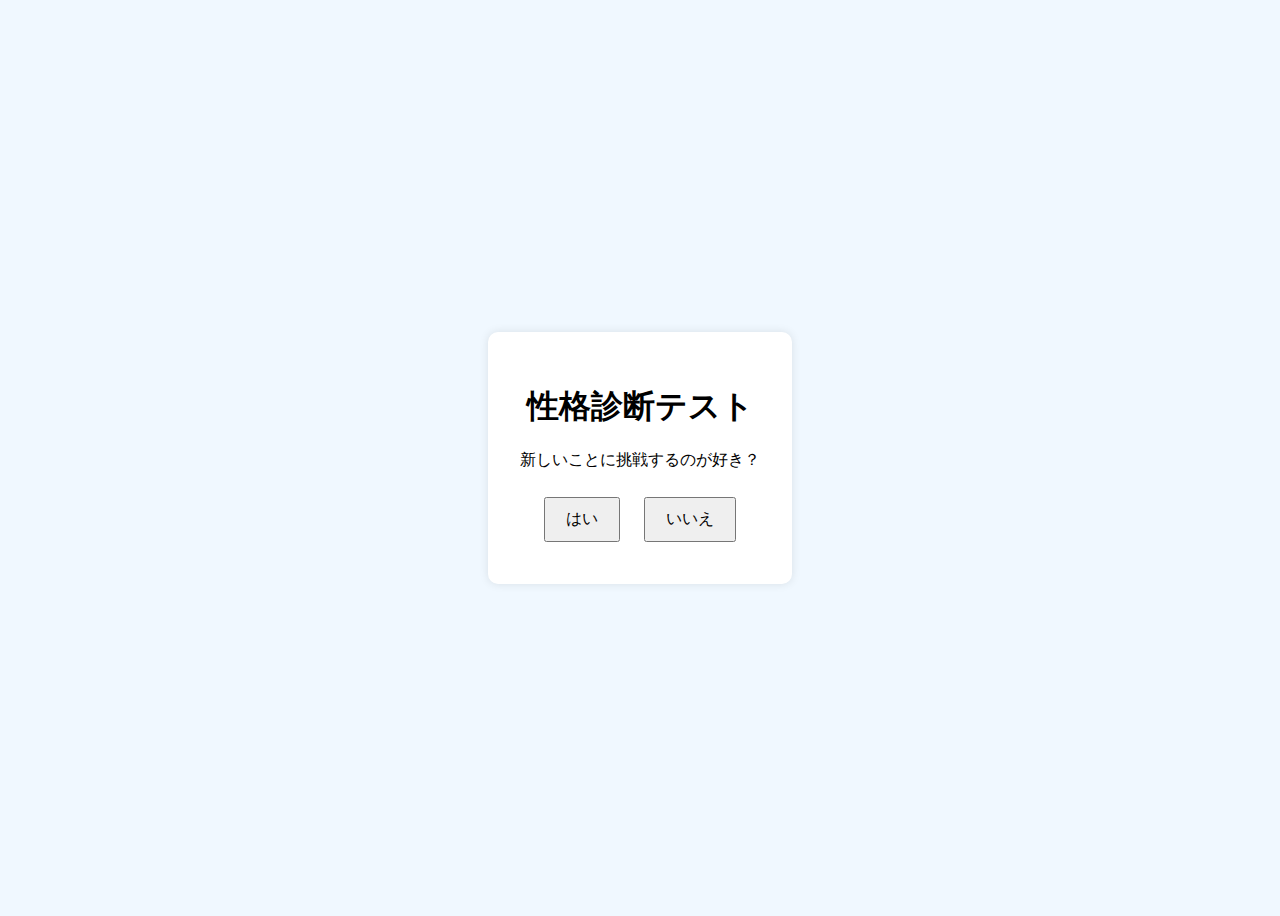
==== index.html @ 7867e799 "Add files via upload" ====
<!DOCTYPE html>
<html lang="ja">
<head>
  <meta charset="UTF-8" />
  <meta name="viewport" content="width=device-width, initial-scale=1.0"/>
  <title>性格診断テスト</title>
  <link rel="stylesheet" href="style.css" />
</head>
<body>
  <div class="container">
    <h1>性格診断テスト</h1>
    <div id="questionBox">
      <p id="question">質問がここに表示されます</p>
      <button onclick="answer(true)">はい</button>
      <button onclick="answer(false)">いいえ</button>
    </div>
    <div id="resultBox" style="display:none;">
      <h2>診断結果</h2>
      <p id="resultText"></p>
      <button onclick="restart()">もう一度やる</button>
    </div>
  </div>
  <script src="script.js"></script>
</body>
</html>
---- style.css ----
body {
  font-family: sans-serif;
  background: #f0f8ff;
  display: flex;
  justify-content: center;
  align-items: center;
  height: 100vh;
}

.container {
  background: white;
  padding: 2rem;
  border-radius: 10px;
  box-shadow: 0 0 10px rgba(0, 0, 0, 0.1);
  text-align: center;
}

button {
  margin: 10px;
  padding: 10px 20px;
  font-size: 16px;
  cursor: pointer;
}
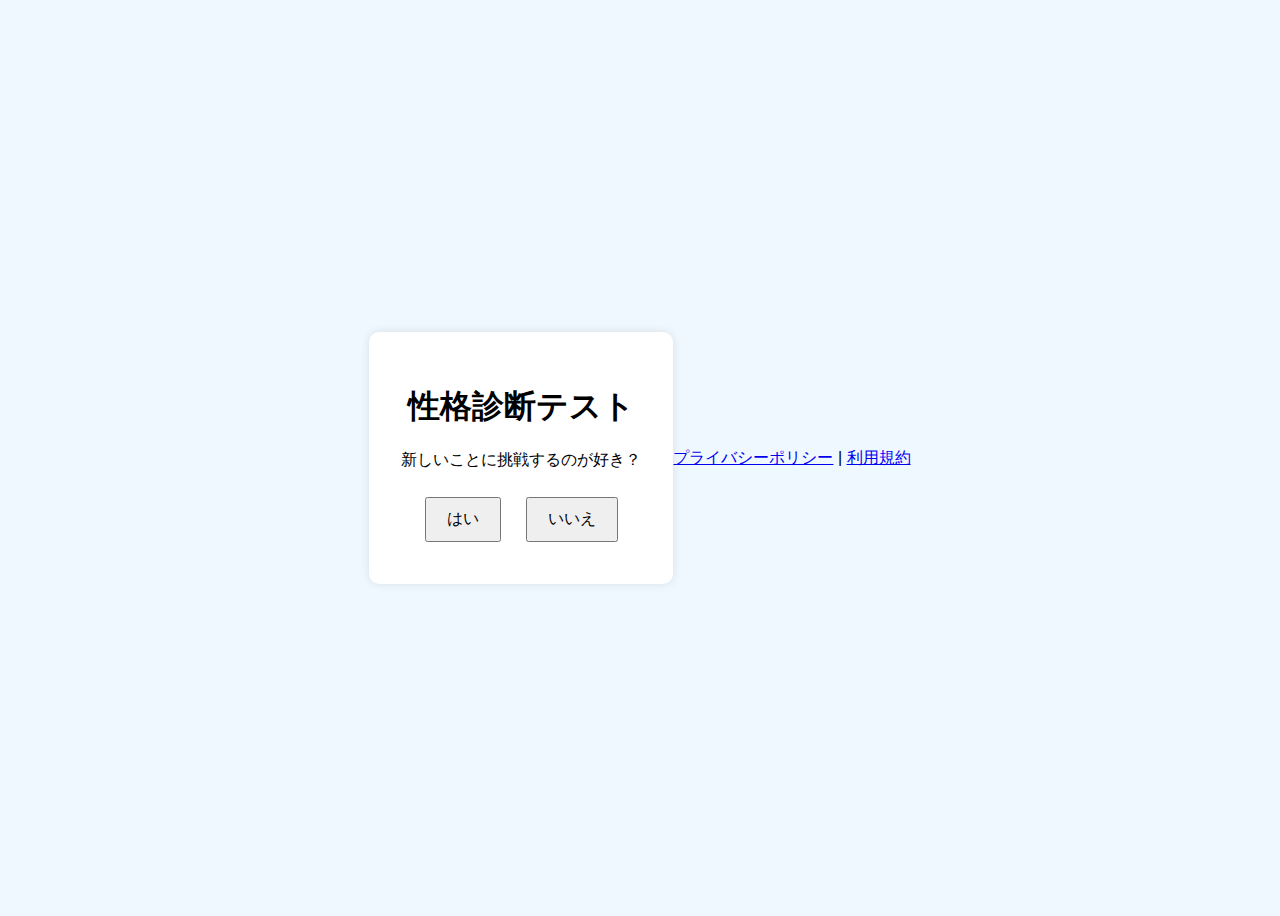
==== commit 5d54a5d3: "Update index.html" ====
--- a/index.html
+++ b/index.html
@@ -22,4 +22,8 @@
   </div>
   <script src="script.js"></script>
 </body>
+  <footer>
+  <a href="privacy.html">プライバシーポリシー</a> |
+  <a href="terms.html">利用規約</a>
+</footer>
 </html>
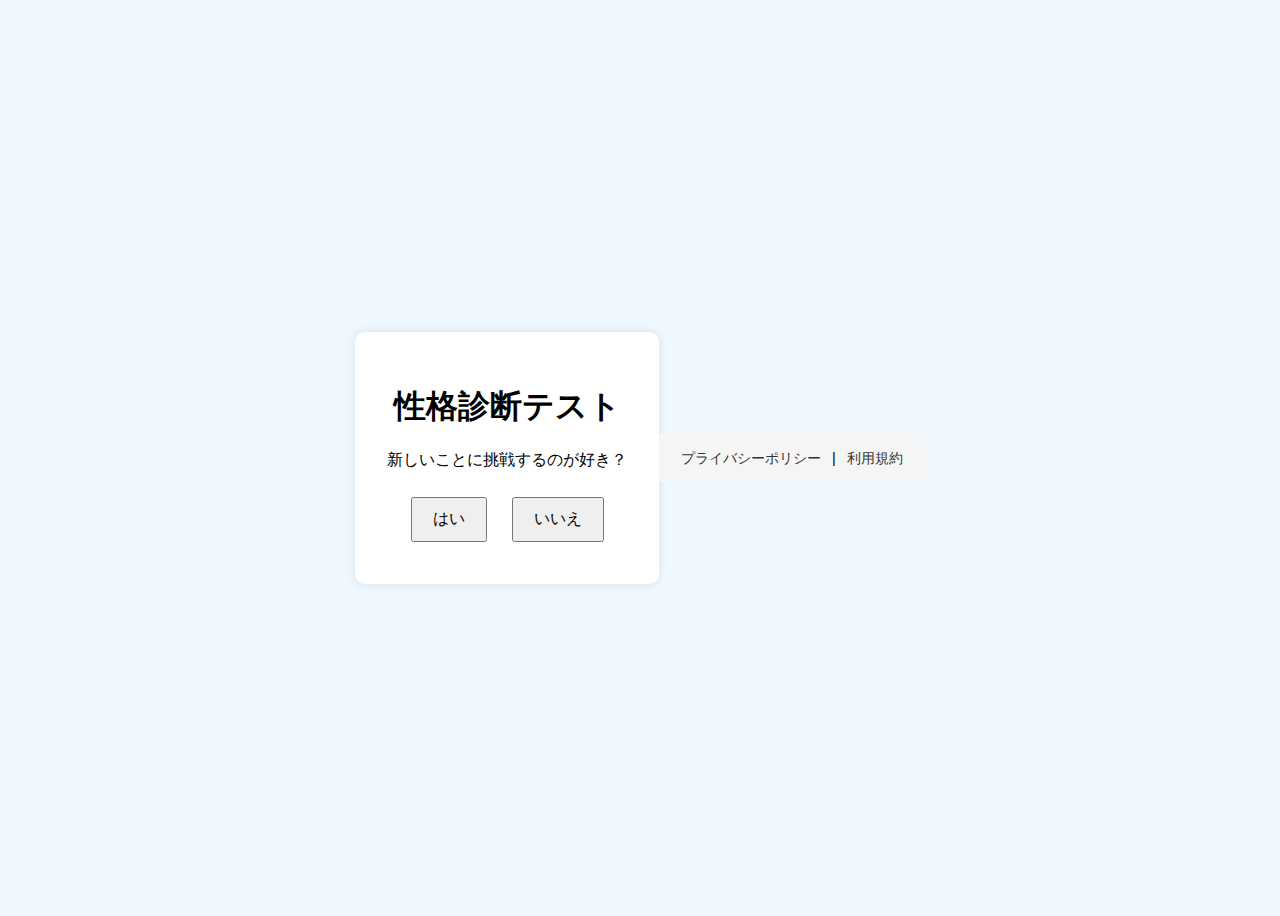
==== commit da67fdc4: "Update index.html" ====
--- a/index.html
+++ b/index.html
@@ -20,10 +20,13 @@
       <button onclick="restart()">もう一度やる</button>
     </div>
   </div>
+
+  <!-- ✅ ここにフッターを追加 -->
+  <footer>
+    <a href="privacy.html">プライバシーポリシー</a> |
+    <a href="terms.html">利用規約</a>
+  </footer>
+
   <script src="script.js"></script>
 </body>
-  <footer>
-  <a href="privacy.html">プライバシーポリシー</a> |
-  <a href="terms.html">利用規約</a>
-</footer>
 </html>
--- a/style.css
+++ b/style.css
@@ -21,3 +21,15 @@
   font-size: 16px;
   cursor: pointer;
 }
+
+footer {
+  padding: 1em;
+  text-align: center;
+  background-color: #f5f5f5;
+  font-size: 0.9em;
+}
+footer a {
+  margin: 0 0.5em;
+  text-decoration: none;
+  color: #333;
+}
